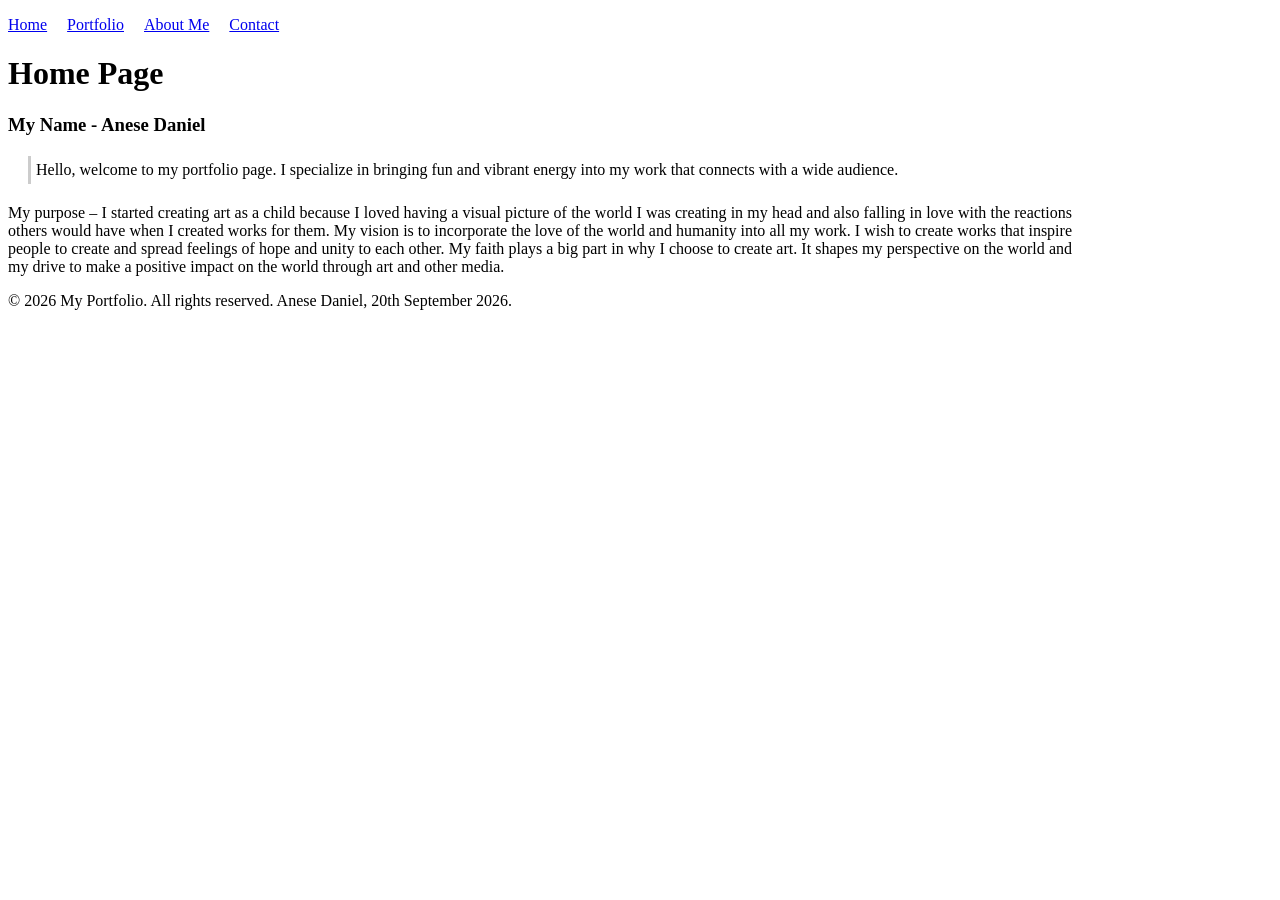
==== webdevelopment/index.html @ 62aa8156 "Revise index.html for improved structure and content Updated the HTML structure and content for the " ====
<!DOCTYPE html>
<html lang="en">

<head>
    <meta charset="UTF-8">
    <meta name="viewport" content="width=device-width, initial-scale=1.0">
    <title>Home Page</title>
    <link rel="stylesheet" href="style.css">
</head>

<body>

    <nav>
        <ul style="display: flex; gap: 20px; list-style-type: none; padding: 0;">
            <li><a href="index.html">Home</a></li>
            <li><a href="portfolio.html">Portfolio</a></li>
            <li><a href="about.html">About Me</a></li>
            <li><a href="contact.html">Contact</a></li>
        </ul>
    </nav>

    <h1>Home Page</h1>

    <h3>My Name - Anese Daniel</h3>

    <blockquote style="margin: 20px; padding: 5px; border-left: 3px solid #ccc;">
        <!-- This blockquote is used to highlight the welcome message and helps change colors -->
        Hello, welcome to my portfolio page. I specialize in bringing fun and
        vibrant energy into my work that connects with a wide audience.
    </blockquote>

    <p style="margin-right: 200px; text-align: justify;">
        My purpose – I started creating art as a child because I loved having a visual picture of the
        world I was creating in my head and also falling in love with the reactions others would
        have when I created works for them. My vision is to incorporate the love of the world and
        humanity into all my work. I wish to create works that inspire people to create and spread
        feelings of hope and unity to each other. My faith plays a big part in why I choose to create
        art. It shapes my perspective on the world and my drive to make a positive impact on the
        world through art and other media.
    </p>

    <footer>
        <p>&copy; 2026 My Portfolio. All rights reserved. Anese Daniel, 20th September 2026.</p>
    </footer>

</body>
</html>
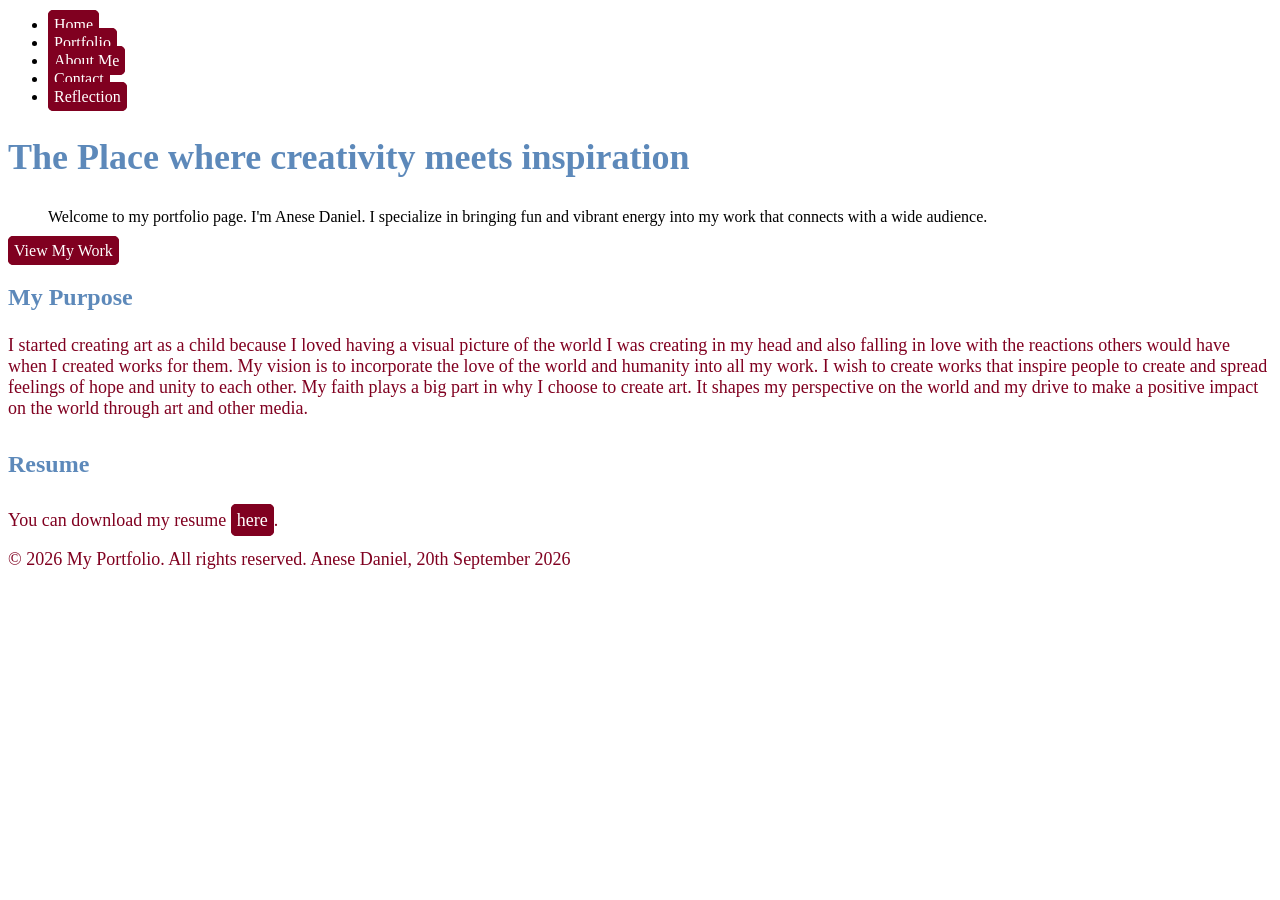
==== commit 68225e43: "Revise index.html with new layout and content Updated the HTML structure and content for the portfol" ====
--- a/webdevelopment/index.html
+++ b/webdevelopment/index.html
@@ -1,47 +1,53 @@
+<!-- 
+  Name: Anese Daniel
+  Date: September 11th, 2026
+  Course: Web Development
+  Description: My starter template for the web development project.
+-->
 <!DOCTYPE html>
 <html lang="en">
-
-<head>
-    <meta charset="UTF-8">
+</head> <meta charset="UTF-8">
     <meta name="viewport" content="width=device-width, initial-scale=1.0">
-    <title>Home Page</title>
+    <title>HomePage</title>
     <link rel="stylesheet" href="style.css">
 </head>
+<body> <!-- Body content goes here -->
+<nav>
+    <ul>
+        <li><a href="index.html">Home</a></li>
+        <li><a href="portfolio.html">Portfolio</a></li>
+        <li><a href="about.html">About Me</a></li>
+        <li><a href="contact.html">Contact</a></li>
+        <li><a href="Reflection.html">Reflection</a></li>
+    </ul>
+</nav>
+ <section class="hero">
+        <h1>The Place where creativity meets inspiration</h1>
 
-<body>
-
-    <nav>
-        <ul style="display: flex; gap: 20px; list-style-type: none; padding: 0;">
-            <li><a href="index.html">Home</a></li>
-            <li><a href="portfolio.html">Portfolio</a></li>
-            <li><a href="about.html">About Me</a></li>
-            <li><a href="contact.html">Contact</a></li>
-        </ul>
-    </nav>
-
-    <h1>Home Page</h1>
-
-    <h3>My Name - Anese Daniel</h3>
-
-    <blockquote style="margin: 20px; padding: 5px; border-left: 3px solid #ccc;">
-        <!-- This blockquote is used to highlight the welcome message and helps change colors -->
-        Hello, welcome to my portfolio page. I specialize in bringing fun and
-        vibrant energy into my work that connects with a wide audience.
-    </blockquote>
-
-    <p style="margin-right: 200px; text-align: justify;">
-        My purpose – I started creating art as a child because I loved having a visual picture of the
-        world I was creating in my head and also falling in love with the reactions others would
-        have when I created works for them. My vision is to incorporate the love of the world and
-        humanity into all my work. I wish to create works that inspire people to create and spread
-        feelings of hope and unity to each other. My faith plays a big part in why I choose to create
-        art. It shapes my perspective on the world and my drive to make a positive impact on the
-        world through art and other media.
-    </p>
-
-    <footer>
-        <p>&copy; 2026 My Portfolio. All rights reserved. Anese Daniel, 20th September 2026.</p>
-    </footer>
-
+        <blockquote>
+           Welcome to my portfolio page. I'm Anese Daniel. I specialize in bringing fun and vibrant
+            energy into my work that connects with
+            a wide audience.
+        </blockquote>
+        <a href="portfolio.html" class="hero-button">
+            View My Work
+        </a>
+     </section>
+<h3>My Purpose</h3>
+<p>
+I started creating art as a child because I loved having a visual picture of the
+world I was creating in my head and also falling in love with the reactions others would
+have when I created works for them. My vision is to incorporate the love of the world and
+humanity into all my work. I wish to create works that inspire people to create and spread
+feelings of hope and unity to each other. My faith plays a big part in why I choose to create
+art. It shapes my perspective on the world and my drive to make a positive impact on the
+world through art and other media. </p>
+<h4> Resume </h4>
+ <p>
+ You can download my resume <a href="DanielA Resume.pdf">here</a>.
+</p>
 </body>
+<footer>
+    <p>&copy; 2026 My Portfolio. All rights reserved. Anese Daniel, 20th September 2026</p>
+</footer>
 </html>
--- a/webdevelopment/style.css
+++ b/webdevelopment/style.css
@@ -0,0 +1,7 @@
+h1{color: #5D89BA;font-size: 36px;}
+p{color: #800020;
+    font-size: 18px;}
+a{padding: 5px; border: 1px solid #800020;background-color: #800020; border-radius: 5px; color: white; text-decoration: none;}
+h2{color: #5D89BA;font-size: 24px;}
+h3{color: #5D89BA;font-size: 24px;}
+h4{color: #5D89BA;font-size: 24px;}
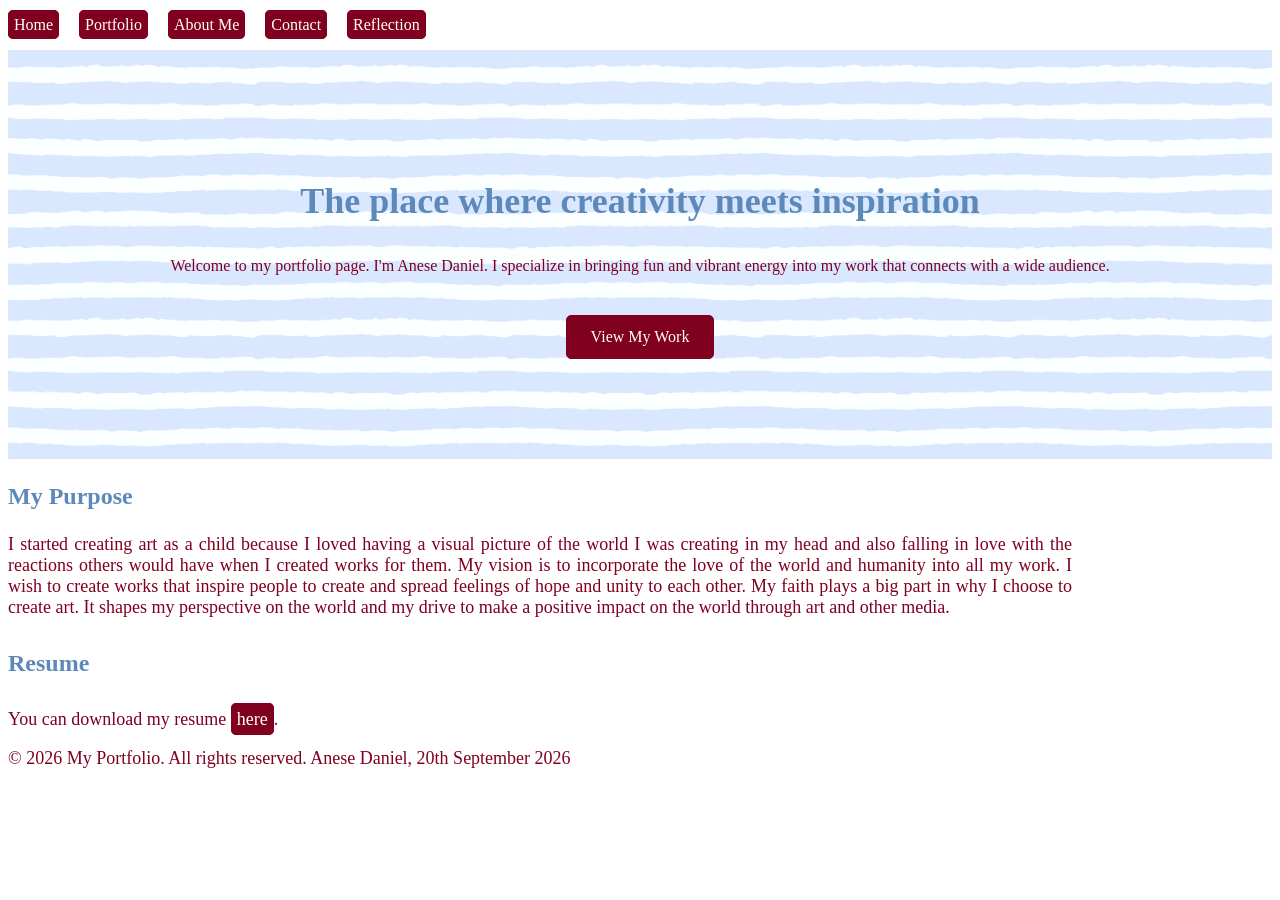
==== commit 329c9492: "Refactor index.html structure and content" ====
--- a/webdevelopment/index.html
+++ b/webdevelopment/index.html
@@ -22,7 +22,7 @@
     </ul>
 </nav>
  <section class="hero">
-        <h1>The Place where creativity meets inspiration</h1>
+        <h1>The place where creativity meets inspiration</h1>
 
         <blockquote>
            Welcome to my portfolio page. I'm Anese Daniel. I specialize in bringing fun and vibrant
--- a/webdevelopment/style.css
+++ b/webdevelopment/style.css
@@ -1,7 +1,51 @@
+ul {
+    display: flex;
+    gap: 20px;
+    list-style-type: none;
+    padding: 0;
+}
 h1{color: #5D89BA;font-size: 36px;}
 p{color: #800020;
-    font-size: 18px;}
+    font-size: 18px;
+    margin-right: 200px;
+    text-align: justify;
+}
+
 a{padding: 5px; border: 1px solid #800020;background-color: #800020; border-radius: 5px; color: white; text-decoration: none;}
 h2{color: #5D89BA;font-size: 24px;}
 h3{color: #5D89BA;font-size: 24px;}
 h4{color: #5D89BA;font-size: 24px;}
+/* Hero Section */
+.hero {
+background-image: url("herobackground.jpeg");
+    background-size: cover;
+    background-position: center;
+    background-repeat: no-repeat;
+    padding: 100px 40px;
+    text-align: center;
+}
+
+/* Hero Button */
+.hero-button {
+    display: inline-block;
+    padding: 12px 24px;
+    margin-top: 15px;
+}
+
+/* Hover Effect */
+.hero-button:hover {
+    background-color: #5D89BA;
+    border-color: #5D89BA;
+}
+
+/* About Section */
+.about {
+    background-color: #FFFFFF;
+    padding: 60px 40px;
+    text-align: justify;
+}
+blockquote {
+    margin: 20px;
+    padding: 5px;;
+    color: #800020;
+}
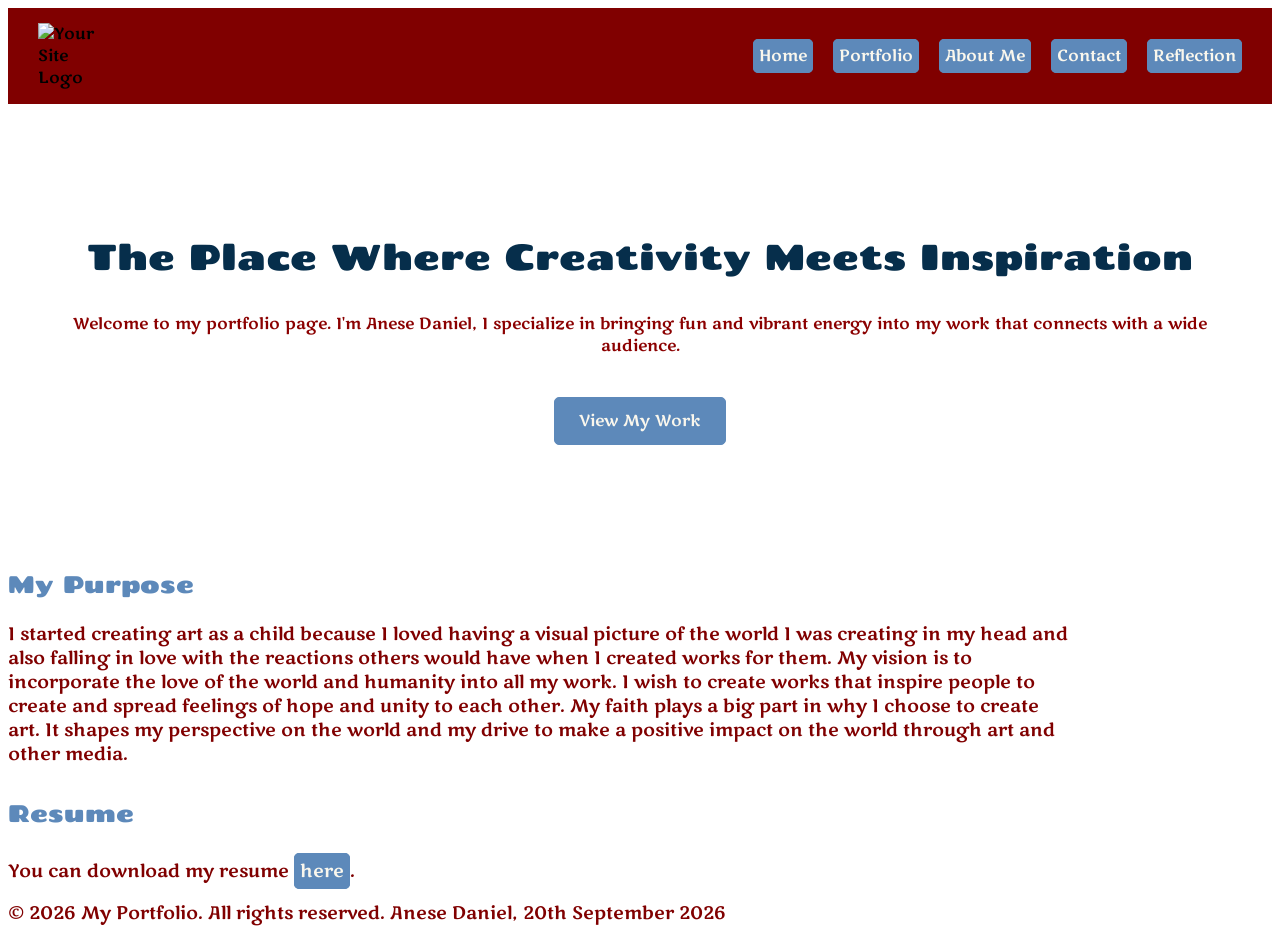
==== commit bdfd18fe: "Refactor index.html with header and styles Added a navigation header and linked CSS for styling." ====
--- a/webdevelopment/index.html
+++ b/webdevelopment/index.html
@@ -6,31 +6,34 @@
 -->
 <!DOCTYPE html>
 <html lang="en">
-</head> <meta charset="UTF-8">
+<head> <meta charset="UTF-8">
     <meta name="viewport" content="width=device-width, initial-scale=1.0">
     <title>HomePage</title>
     <link rel="stylesheet" href="style.css">
+    <link rel="stylesheet" href="nav.css"> <!-- Link to navigation CSS file -->
+<link href="https://fonts.googleapis.com/css2?family=Chango&family=Marko+One&display=swap" rel="stylesheet">
 </head>
 <body> <!-- Body content goes here -->
-<nav>
-    <ul>
-        <li><a href="index.html">Home</a></li>
-        <li><a href="portfolio.html">Portfolio</a></li>
-        <li><a href="about.html">About Me</a></li>
-        <li><a href="contact.html">Contact</a></li>
-        <li><a href="Reflection.html">Reflection</a></li>
-    </ul>
-</nav>
+    <header>
+    <nav>
+         <img src="logo.png" alt="Your Site Logo" class="logopng"> 
+        <ul>
+            <li><a href="index.html">Home</a></li>
+            <li><a href="portfolio.html">Portfolio</a></li>
+            <li><a href="about.html">About Me</a></li>
+            <li><a href="contact.html">Contact</a></li>
+            <li><a href="Reflection.html">Reflection</a></li>
+        </ul>
+    </nav>
+</header>
  <section class="hero">
-        <h1>The place where creativity meets inspiration</h1>
+        <h1>The Place Where Creativity Meets Inspiration</h1>
 
         <blockquote>
-           Welcome to my portfolio page. I'm Anese Daniel. I specialize in bringing fun and vibrant
-            energy into my work that connects with
-            a wide audience.
+           Welcome to my portfolio page. I'm Anese Daniel, I specialize in bringing fun and vibrant
+            energy into my work that connects with a wide audience.
         </blockquote>
-        <a href="portfolio.html" class="hero-button">
-            View My Work
+        <a href="portfolio.html" class="hero-button"> View My Work
         </a>
      </section>
 <h3>My Purpose</h3>
@@ -46,8 +49,8 @@
  <p>
  You can download my resume <a href="DanielA Resume.pdf">here</a>.
 </p>
-</body>
 <footer>
     <p>&copy; 2026 My Portfolio. All rights reserved. Anese Daniel, 20th September 2026</p>
 </footer>
+</body>
 </html>
--- a/webdevelopment/style.css
+++ b/webdevelopment/style.css
@@ -3,21 +3,33 @@
     gap: 20px;
     list-style-type: none;
     padding: 0;
+    font-family: "Marko One", serif;
 }
-h1{color: #5D89BA;font-size: 36px;}
-p{color: #800020;
+p{
+  font-family: "Marko One", serif;
+  font-weight: 400;
+  font-style: normal;
+}
+h1, h2, h3, h4 {
+  font-family: "Chango", serif;
+  font-weight: 400;
+  font-style: normal;
+}
+
+h1{color: #062E4B;font-size: 36px;}
+p{color: #800000;
     font-size: 18px;
     margin-right: 200px;
-    text-align: justify;
+    text-align: left;
 }
 
-a{padding: 5px; border: 1px solid #800020;background-color: #800020; border-radius: 5px; color: white; text-decoration: none;}
+a{padding: 5px; border: 1px solid #5D89BA;background-color: #5D89BA; border-radius: 5px; color: #FAF7ED; text-decoration: none;}
 h2{color: #5D89BA;font-size: 24px;}
 h3{color: #5D89BA;font-size: 24px;}
 h4{color: #5D89BA;font-size: 24px;}
 /* Hero Section */
 .hero {
-background-image: url("herobackground.jpeg");
+    background-image: url("background.jpeg");
     background-size: cover;
     background-position: center;
     background-repeat: no-repeat;
@@ -30,6 +42,7 @@
     display: inline-block;
     padding: 12px 24px;
     margin-top: 15px;
+    font-family: "Marko One", serif;
 }
 
 /* Hover Effect */
@@ -45,7 +58,21 @@
     text-align: justify;
 }
 blockquote {
+    font-family: "Marko One", serif;
     margin: 20px;
-    padding: 5px;;
-    color: #800020;
+    padding: 5px;
+    color: #8B0000;
 }
+.education-list {
+    list-style-type: disc;
+    padding-left: 20px;
+}
+strong {
+    color: #5D89BA;
+    text-decoration: underline;
+}
+footer {
+   color: #062E4B;
+    font-family: "Marko One", serif;
+    text-align: left;
+}
--- a/webdevelopment/nav.css
+++ b/webdevelopment/nav.css
@@ -0,0 +1,37 @@
+
+nav {
+    display: flex;
+    justify-content: space-between;
+    align-items: center;
+    padding: 15px 30px;
+    background-color: #800000;
+    font-family: "Marko One", serif;
+}
+nav ul {
+    display: flex;
+    list-style: none;
+    gap: 20px;
+    margin: 0;
+    padding: 0;
+}
+
+.logopng {
+    width: 60px;
+    height: auto;
+}
+
+ nav ul {
+        flex-wrap: wrap;
+        justify-content: center;
+    }
+nav a:hover {
+    background-color: #062E4B;
+    color: white;
+    outline: 2px #062E4B;
+}
+
+nav a:focus {
+    background-color: #800000;
+    color: white;
+    outline: 2px solid white;
+}
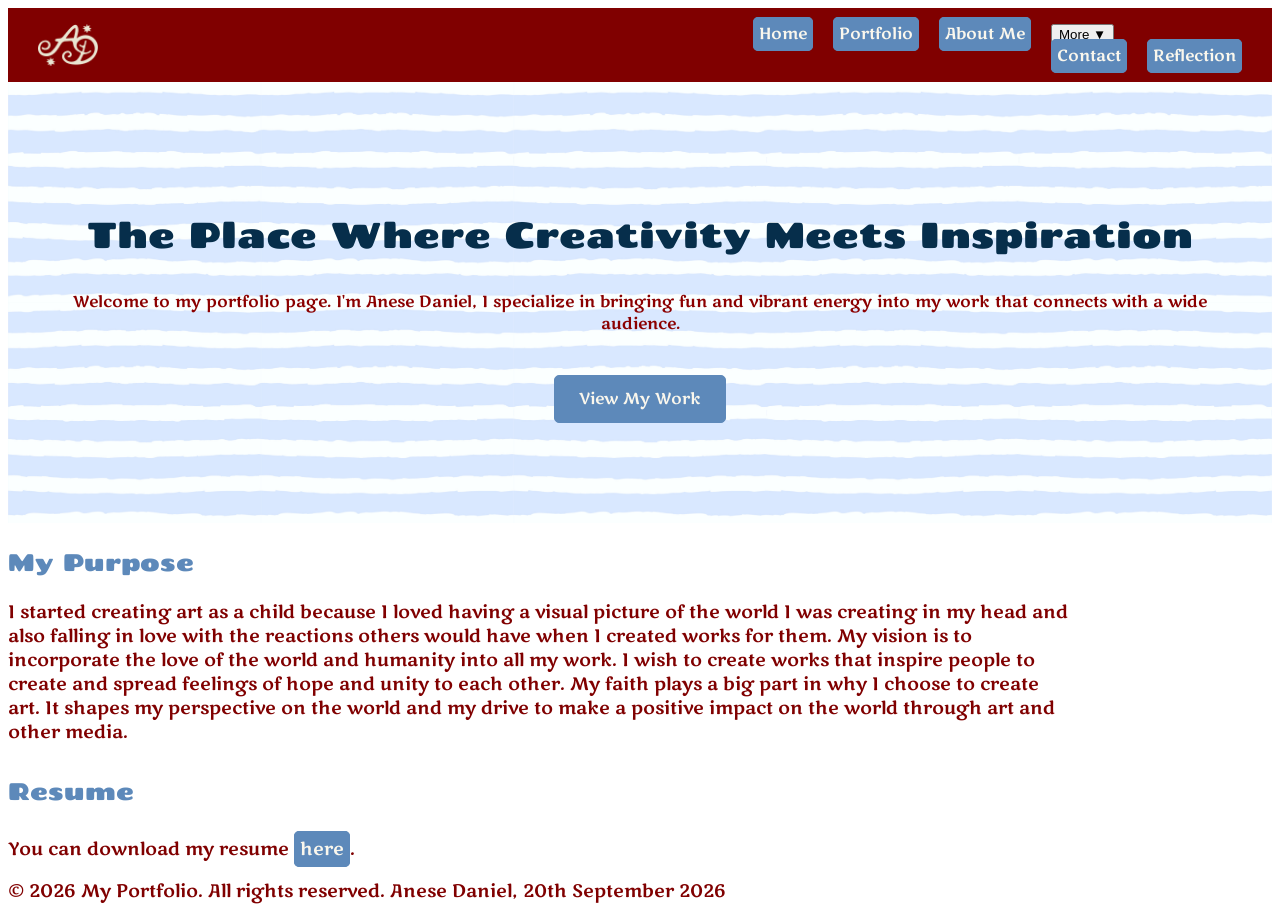
==== commit fe3286a8: "Enhance navigation with dropdown menu Added a dropdown menu to the navigation bar and updated the HT" ====
--- a/webdevelopment/index.html
+++ b/webdevelopment/index.html
@@ -17,13 +17,20 @@
     <header>
     <nav>
          <img src="logo.png" alt="Your Site Logo" class="logopng"> 
-        <ul>
-            <li><a href="index.html">Home</a></li>
-            <li><a href="portfolio.html">Portfolio</a></li>
-            <li><a href="about.html">About Me</a></li>
+<ul>
+    <li><a href="index.html">Home</a></li>
+    <li><a href="portfolio.html">Portfolio</a></li>
+    <li><a href="about.html">About Me</a></li>
+
+    <!-- Dropdown Menu -->
+    <li class="dropdown">
+        <button class="dropbtn" type="button">More ▼</button>
+        <ul class="dropdown-content">
             <li><a href="contact.html">Contact</a></li>
             <li><a href="Reflection.html">Reflection</a></li>
         </ul>
+    </li>
+</ul>
     </nav>
 </header>
  <section class="hero">
--- a/webdevelopment/style.css
+++ b/webdevelopment/style.css
@@ -10,7 +10,7 @@
   font-weight: 400;
   font-style: normal;
 }
-h1, h2, h3, h4 {
+h1, h2, h3, h4, h5, h6 {
   font-family: "Chango", serif;
   font-weight: 400;
   font-style: normal;
@@ -27,6 +27,7 @@
 h2{color: #5D89BA;font-size: 24px;}
 h3{color: #5D89BA;font-size: 24px;}
 h4{color: #5D89BA;font-size: 24px;}
+h5{color: #5D89BA;font-size: 24px;}
 /* Hero Section */
 .hero {
     background-image: url("background.jpeg");
@@ -76,3 +77,30 @@
     font-family: "Marko One", serif;
     text-align: left;
 }
+/* Reflection Page - Box Model */
+
+.reflection-section {
+    border-radius: 20px;
+    border: 3px solid #062E4B;
+    max-width: none;
+    padding: 30px;
+    margin: 20px auto;
+    width:90%
+}
+
+/* Reflection Page - Pseudo-elements */
+
+.first-paragraph::first-letter {
+    font-size: 36px;
+    color: #800020;
+    font-weight: bold;
+}
+
+.second-paragraph,.third-paragraph,.fourth-paragraph {
+    font-size: 18px;
+    text-indent: 30px;
+}
+.reflection-box p {
+    margin-right: 0;
+    line-height: 1.8;
+}
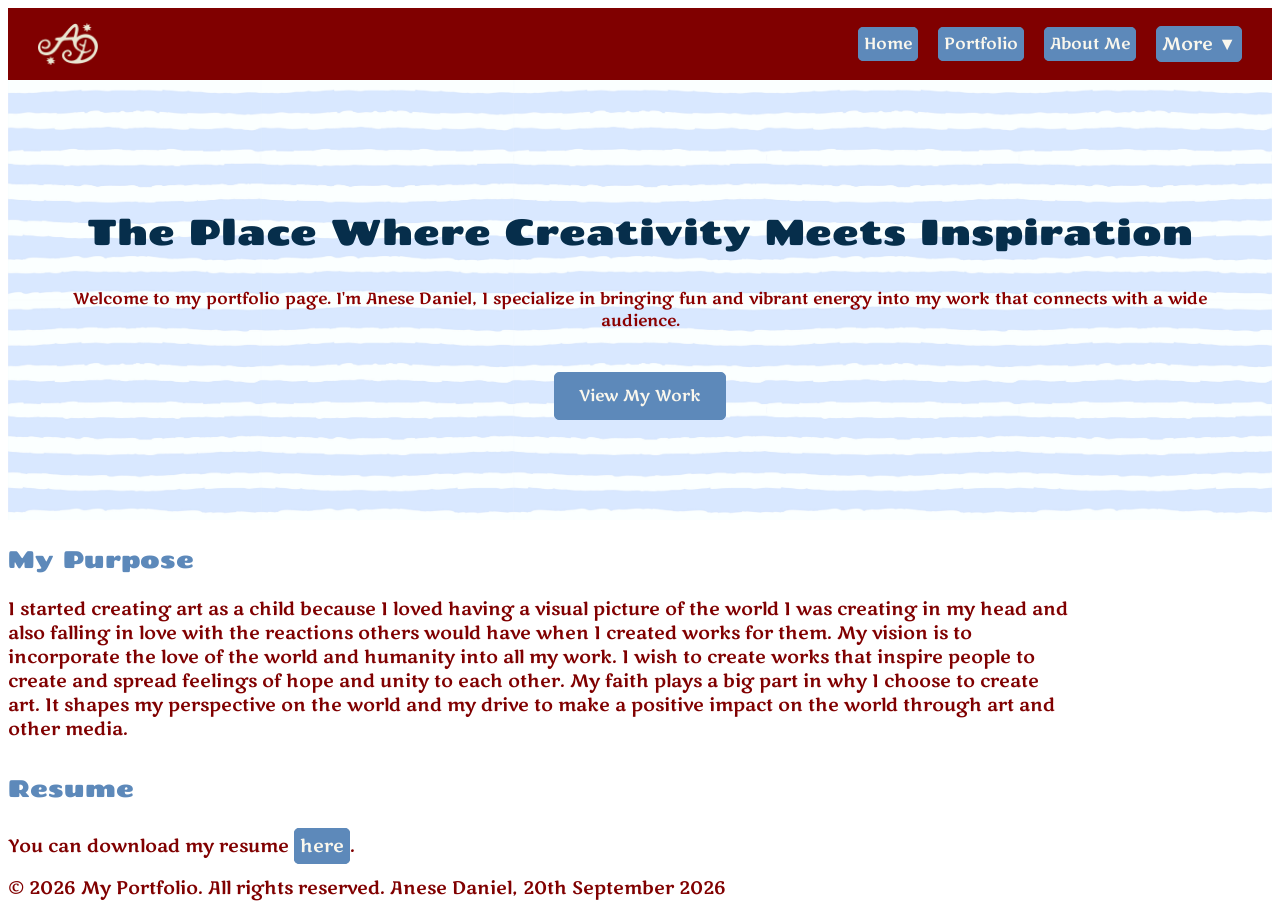
==== commit eeb16d7f: "Revise index.html template and update resume link Updated the HTML template for the web development " ====
--- a/webdevelopment/index.html
+++ b/webdevelopment/index.html
@@ -54,7 +54,7 @@
 world through art and other media. </p>
 <h4> Resume </h4>
  <p>
- You can download my resume <a href="DanielA Resume.pdf">here</a>.
+ You can download my resume <a href="DanielA-Resume.pdf">here</a>.
 </p>
 <footer>
     <p>&copy; 2026 My Portfolio. All rights reserved. Anese Daniel, 20th September 2026</p>
--- a/webdevelopment/style.css
+++ b/webdevelopment/style.css
@@ -54,7 +54,7 @@
 
 /* About Section */
 .about {
-    background-color: #FFFFFF;
+    background-color: #FAF7ED;
     padding: 60px 40px;
     text-align: justify;
 }
@@ -64,6 +64,7 @@
     padding: 5px;
     color: #8B0000;
 }
+/*custom list style for education section*/
 .education-list {
     list-style-type: disc;
     padding-left: 20px;
@@ -104,3 +105,30 @@
     margin-right: 0;
     line-height: 1.8;
 }
+img.funny-pic {
+    max-width: 50%;
+    height: 300px;
+    display: block;
+    margin-left: 15%;
+    margin-right: 85%;
+    transform: translateX(-50%);
+    padding: 10px;
+    }
+img.funny-pic {
+    transition: 0.3s ease;
+}
+
+img.funny-pic:hover {
+    filter: brightness(90%);
+    box-shadow: 0px 5px 15px rgba(0, 0, 0, 0.3);
+}
+video.IMG_8342 {
+    max-width: 50%;
+    height: auto;
+    display: block;
+    margin: 20px auto;
+    padding: 10px;
+    border-radius: 20px;
+    border: 3px solid #062E4B;
+    box-shadow: 0 4px 8px rgba(0, 0, 0, 0.2);
+}
--- a/webdevelopment/nav.css
+++ b/webdevelopment/nav.css
@@ -1,4 +1,4 @@
-
+/*navication bar*/
 nav {
     display: flex;
     justify-content: space-between;
@@ -7,23 +7,22 @@
     background-color: #800000;
     font-family: "Marko One", serif;
 }
-nav ul {
+nav > ul {
     display: flex;
     list-style: none;
     gap: 20px;
     margin: 0;
     padding: 0;
+    flex-wrap: wrap;
+    justify-content: center;
+    align-items: center;
 }
-
+/*logo*/
 .logopng {
     width: 60px;
     height: auto;
 }
 
- nav ul {
-        flex-wrap: wrap;
-        justify-content: center;
-    }
 nav a:hover {
     background-color: #062E4B;
     color: white;
@@ -34,4 +33,56 @@
     background-color: #800000;
     color: white;
     outline: 2px solid white;
-}+}
+nav .dropdown-content {
+    display: none;
+    flex-direction: column;
+}
+
+
+.dropdown {
+    position: relative;
+}
+
+.dropbtn {
+    background-color: #5D89BA;
+    color: #FAF7ED;
+    border: 1px solid #5D89BA;
+    border-radius: 5px;
+    padding: 5px;
+    font-family: "Marko One", serif;
+    font-size:18px;
+    cursor: pointer;
+    line-height: normal;
+}
+
+nav .dropdown-content {
+    display: none;
+    position: absolute;
+    top: 100%;
+    left: -5%;
+    background-color: #800000;
+    width: 100px;
+    padding: 10px;
+    margin: 0;
+    list-style: none;
+    z-index: 10;
+    gap: 20px;;
+}
+
+/* Show dropdown stuff on hover or focus */
+
+nav .dropdown:hover .dropdown-content,
+nav .dropdown:focus-within .dropdown-content {
+    display: flex;
+}
+
+/* Styles for dropdown links */
+
+.dropbtn:hover,
+.dropbtn:focus {
+    background-color: #062E4B;
+}
+.dropbtn:focus {
+    outline: 2px solid white;
+}
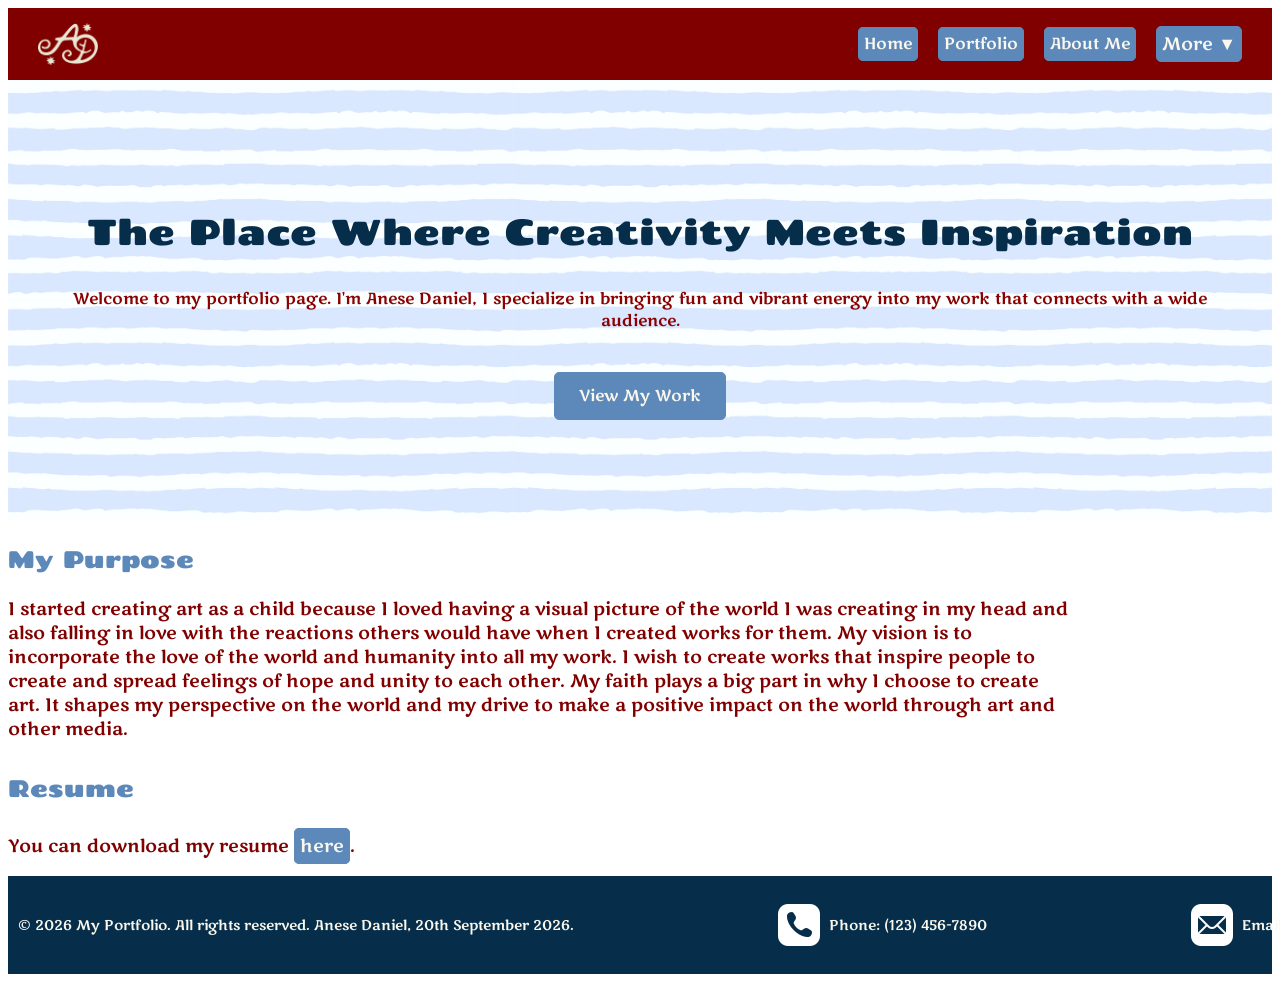
==== commit 8bec7ad5: "Enhance index.html with contact details Added contact information and updated footer." ====
--- a/webdevelopment/index.html
+++ b/webdevelopment/index.html
@@ -57,7 +57,9 @@
  You can download my resume <a href="DanielA-Resume.pdf">here</a>.
 </p>
 <footer>
-    <p>&copy; 2026 My Portfolio. All rights reserved. Anese Daniel, 20th September 2026</p>
+    <p>&copy; 2026 My Portfolio. All rights reserved. Anese Daniel, 20th September 2026.</p>  
+    <p><img src="icons8-phone-50.png" alt="Phone Icon">Phone: (123) 456-7890</p>
+     <p> <img src="icons8-mail-50.png" alt="Email Icon">Email: anesed65@gmail.com</p>
 </footer>
 </body>
 </html>
--- a/webdevelopment/style.css
+++ b/webdevelopment/style.css
@@ -132,3 +132,131 @@
     border: 3px solid #062E4B;
     box-shadow: 0 4px 8px rgba(0, 0, 0, 0.2);
 }
+img.icons8-phone-50 {
+    width: 5px;
+    height: 5px;
+    padding: 10px;
+    vertical-align: middle;
+    position: relative;
+    top: 3px;
+    margin-right: 5px;
+}
+
+img.icons8-envelope-50 {
+    width: 5px;
+    height: 5px;
+    padding: 10px;
+    vertical-align: middle;
+    position: relative;
+    top: 3px;
+    margin-right: 5px;
+}
+footer {
+    display: flex;
+    justify-content: space-between;
+    align-items: center;
+    background-color: #062E4B;
+    padding: 10px;
+}
+footer p {
+    color: #FAF7ED;
+    font-size: 14px;
+    white-space: nowrap;
+     display: flex;
+    align-items: center;
+    gap: 5px;
+    white-space: nowrap;
+} 
+@media print {
+
+    @page {
+        margin: 1in;
+    }
+
+    /* Hide everything except required content */
+    header, h2, h3, h4, h5,
+    img, video, figure, a {
+        display: none !important;
+    }
+
+    /* Hide paragraphs that aren't required */
+    body > p {
+        display: none !important;
+    }
+
+    /* Show your introduction paragraph */
+    body > h2 + p {
+        display: block !important;
+        margin-right: 0;
+    }
+
+    /* Hide the existing footer copyright */
+    footer {
+        display: none !important;
+    }
+
+    /* Black serif font */
+    * {
+        color: black !important;
+        font-family: Georgia, serif !important;
+    }
+
+    body {
+        margin: 0;
+        padding: 0;
+        font-size: 11pt;
+    }
+
+    h1 {
+        font-size: 20pt;
+        margin: 0 0 15px;
+    }
+
+    /* Display education vertically */
+    .education-list {
+        display: block !important;
+        margin: 10px 0;
+        padding-left: 20px;
+    }
+
+    .education-list li {
+        display: list-item !important;
+        margin-bottom: 10px;
+    }
+
+    .education-list p {
+        margin: 3px 0;
+        font-size: 11pt;
+    }
+    h1 {
+    font-size: 0;
+    margin-bottom: 15px;
+}
+
+h1::after {
+    content: "Anese Daniel";
+    font-size: 20pt;
+    font-family: Georgia, serif;
+    color: black;
+}
+footer {
+    display: block !important;
+    background: none !important;
+    padding: 0;
+    margin-top: 20px;
+}
+
+footer p {
+    display: block !important;
+    font-size: 11pt;
+    margin: 5px 0;
+}
+
+footer p:first-child {
+    display: none !important;
+}
+
+footer img {
+    display: none !important;
+}
+}
